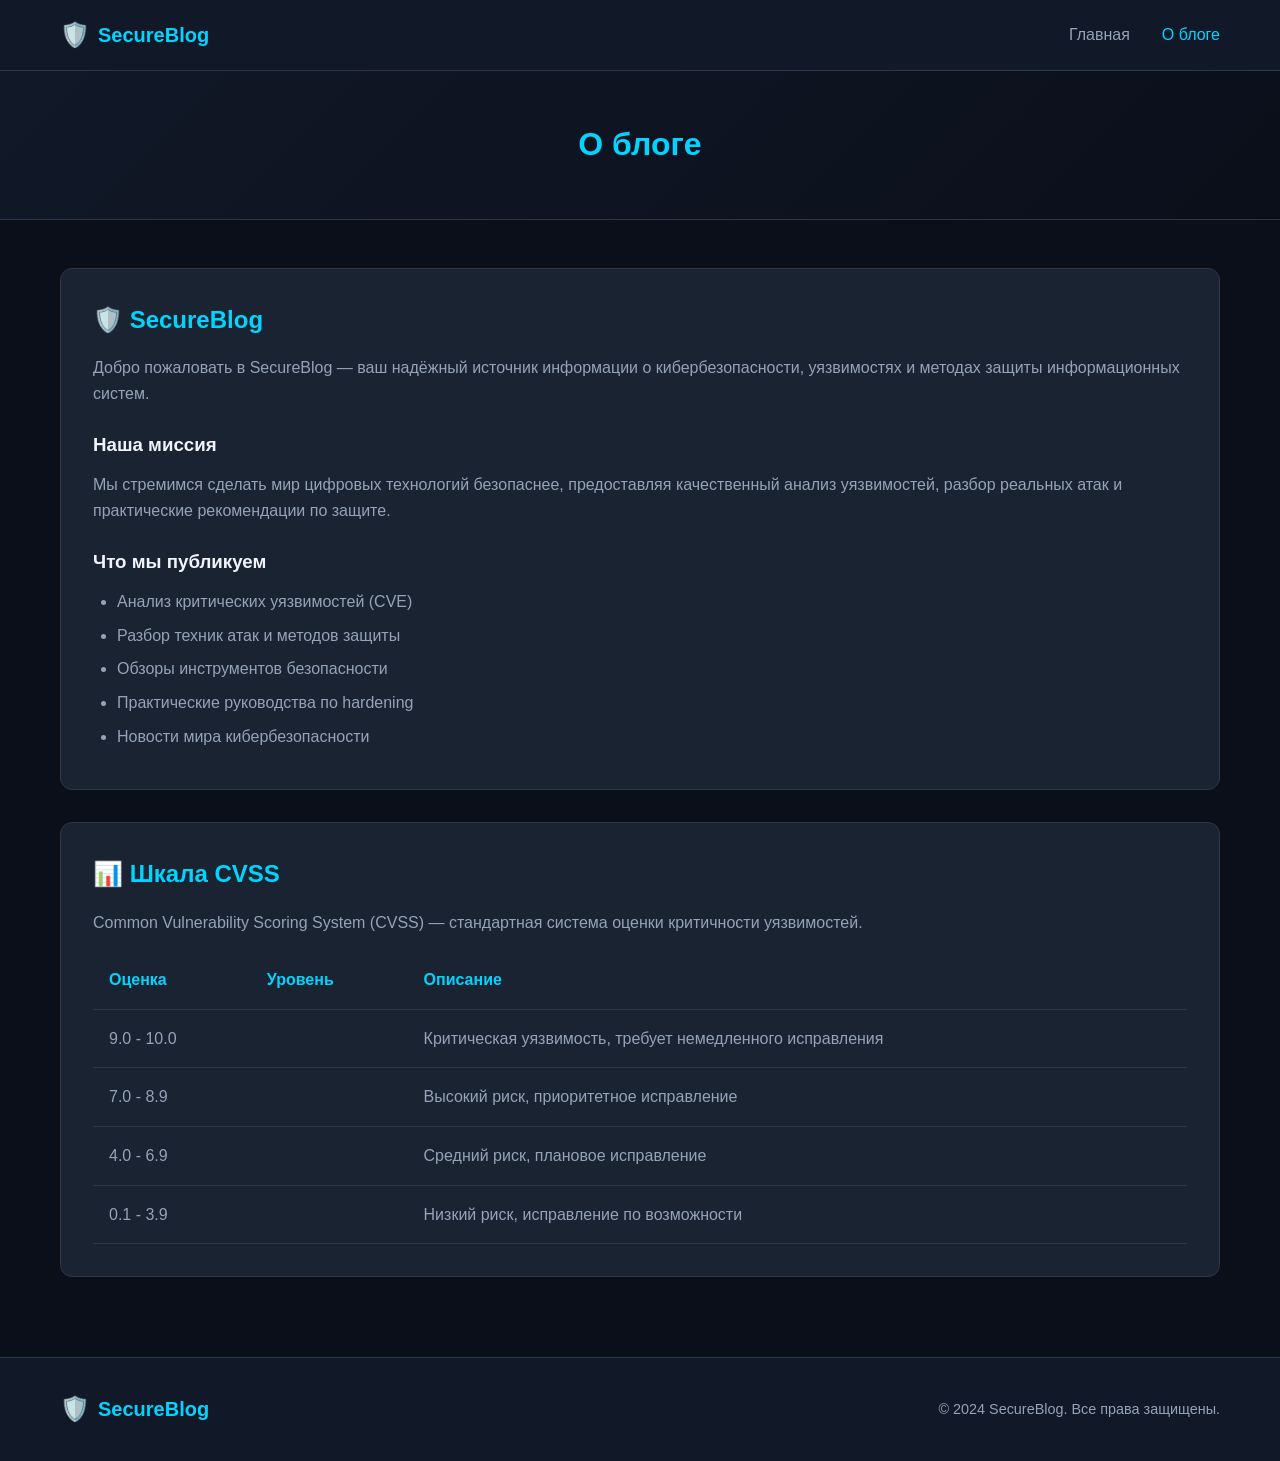
==== about.html @ 0f53efff "Changes" ====
<!DOCTYPE html>
<html lang="ru">
<head>
    <meta charset="UTF-8">
    <meta name="viewport" content="width=device-width, initial-scale=1.0">
    <title>О блоге - SecureBlog</title>
    <meta name="description" content="Информация о блоге SecureBlog">
    <link rel="stylesheet" href="css/style.css">
</head>
<body>
    <header class="header">
        <div class="container">
            <a href="index.html" class="logo">
                <span class="logo-icon">🛡️</span>
                <span class="logo-text">SecureBlog</span>
            </a>
            <nav class="nav">
                <a href="index.html" class="nav-link">Главная</a>
                <a href="about.html" class="nav-link active">О блоге</a>
            </nav>
            <button class="menu-btn" id="menuBtn">
                <span></span>
                <span></span>
                <span></span>
            </button>
        </div>
    </header>

    <main>
        <section class="about-hero">
            <div class="container">
                <h1 class="page-title">О блоге</h1>
            </div>
        </section>

        <section class="about-content">
            <div class="container">
                <div class="about-card">
                    <h2>🛡️ SecureBlog</h2>
                    <p>Добро пожаловать в SecureBlog — ваш надёжный источник информации о кибербезопасности, уязвимостях и методах защиты информационных систем.</p>
                    
                    <h3>Наша миссия</h3>
                    <p>Мы стремимся сделать мир цифровых технологий безопаснее, предоставляя качественный анализ уязвимостей, разбор реальных атак и практические рекомендации по защите.</p>
                    
                    <h3>Что мы публикуем</h3>
                    <ul>
                        <li>Анализ критических уязвимостей (CVE)</li>
                        <li>Разбор техник атак и методов защиты</li>
                        <li>Обзоры инструментов безопасности</li>
                        <li>Практические руководства по hardening</li>
                        <li>Новости мира кибербезопасности</li>
                    </ul>
                </div>

                <div class="about-card">
                    <h2>📊 Шкала CVSS</h2>
                    <p>Common Vulnerability Scoring System (CVSS) — стандартная система оценки критичности уязвимостей.</p>
                    
                    <table class="cvss-table">
                        <thead>
                            <tr>
                                <th>Оценка</th>
                                <th>Уровень</th>
                                <th>Описание</th>
                            </tr>
                        </thead>
                        <tbody>
                            <tr class="cvss-row-critical">
                                <td>9.0 - 10.0</td>
                                <td><span class="cvss-badge cvss-critical">CRITICAL</span></td>
                                <td>Критическая уязвимость, требует немедленного исправления</td>
                            </tr>
                            <tr class="cvss-row-high">
                                <td>7.0 - 8.9</td>
                                <td><span class="cvss-badge cvss-high">HIGH</span></td>
                                <td>Высокий риск, приоритетное исправление</td>
                            </tr>
                            <tr class="cvss-row-medium">
                                <td>4.0 - 6.9</td>
                                <td><span class="cvss-badge cvss-medium">MEDIUM</span></td>
                                <td>Средний риск, плановое исправление</td>
                            </tr>
                            <tr class="cvss-row-low">
                                <td>0.1 - 3.9</td>
                                <td><span class="cvss-badge cvss-low">LOW</span></td>
                                <td>Низкий риск, исправление по возможности</td>
                            </tr>
                        </tbody>
                    </table>
                </div>
            </div>
        </section>
    </main>

    <footer class="footer">
        <div class="container">
            <div class="footer-content">
                <div class="footer-brand">
                    <span class="logo-icon">🛡️</span>
                    <span class="logo-text">SecureBlog</span>
                </div>
                <p class="footer-text">© 2024 SecureBlog. Все права защищены.</p>
            </div>
        </div>
    </footer>

    <script src="js/main.js"></script>
</body>
</html>
---- css/style.css ----
/* Reset & Base */
* {
    margin: 0;
    padding: 0;
    box-sizing: border-box;
}

:root {
    --bg-primary: #0a0f1a;
    --bg-secondary: #111827;
    --bg-card: #1a2332;
    --text-primary: #f1f5f9;
    --text-secondary: #94a3b8;
    --accent: #00d4ff;
    --accent-glow: rgba(0, 212, 255, 0.3);
    --border: #2d3748;
    --cvss-critical: #ef4444;
    --cvss-high: #f97316;
    --cvss-medium: #eab308;
    --cvss-low: #22c55e;
}

body {
    font-family: 'Segoe UI', Tahoma, Geneva, Verdana, sans-serif;
    background-color: var(--bg-primary);
    color: var(--text-primary);
    line-height: 1.6;
    min-height: 100vh;
}

.container {
    max-width: 1200px;
    margin: 0 auto;
    padding: 0 20px;
}

/* Header */
.header {
    background: var(--bg-secondary);
    border-bottom: 1px solid var(--border);
    padding: 1rem 0;
    position: sticky;
    top: 0;
    z-index: 100;
}

.header .container {
    display: flex;
    justify-content: space-between;
    align-items: center;
}

.logo {
    display: flex;
    align-items: center;
    gap: 0.5rem;
    text-decoration: none;
    color: var(--text-primary);
}

.logo-icon {
    font-size: 1.5rem;
}

.logo-text {
    font-size: 1.25rem;
    font-weight: 700;
    color: var(--accent);
}

.nav {
    display: flex;
    gap: 2rem;
}

.nav-link {
    color: var(--text-secondary);
    text-decoration: none;
    transition: color 0.3s;
    font-weight: 500;
}

.nav-link:hover,
.nav-link.active {
    color: var(--accent);
}

.menu-btn {
    display: none;
    flex-direction: column;
    gap: 5px;
    background: none;
    border: none;
    cursor: pointer;
    padding: 5px;
}

.menu-btn span {
    width: 25px;
    height: 2px;
    background: var(--text-primary);
    transition: 0.3s;
}

/* Hero */
.hero {
    padding: 4rem 0;
    text-align: center;
    background: linear-gradient(135deg, var(--bg-secondary) 0%, var(--bg-primary) 100%);
    border-bottom: 1px solid var(--border);
}

.hero-title {
    font-size: 2.5rem;
    margin-bottom: 1rem;
    font-weight: 700;
}

.highlight {
    color: var(--accent);
    text-shadow: 0 0 20px var(--accent-glow);
}

.hero-subtitle {
    color: var(--text-secondary);
    font-size: 1.1rem;
    max-width: 600px;
    margin: 0 auto;
}

/* Posts Section */
.posts {
    padding: 3rem 0;
}

.section-title {
    font-size: 1.5rem;
    margin-bottom: 2rem;
    color: var(--accent);
}

.posts-grid {
    display: grid;
    grid-template-columns: repeat(auto-fit, minmax(350px, 1fr));
    gap: 2rem;
}

/* Post Card */
.post-card {
    background: var(--bg-card);
    border-radius: 12px;
    overflow: hidden;
    border: 1px solid var(--border);
    transition: transform 0.3s, box-shadow 0.3s;
}

.post-card:hover {
    transform: translateY(-5px);
    box-shadow: 0 10px 40px rgba(0, 212, 255, 0.1);
}

.post-image {
    position: relative;
    height: 200px;
    overflow: hidden;
}

.post-image img {
    width: 100%;
    height: 100%;
    object-fit: cover;
}

.cvss-badge {
    position: absolute;
    top: 1rem;
    right: 1rem;
    padding: 0.5rem 1rem;
    border-radius: 20px;
    font-weight: 700;
    font-size: 0.85rem;
}

.cvss-critical {
    background: var(--cvss-critical);
    color: white;
    box-shadow: 0 0 15px rgba(239, 68, 68, 0.5);
}

.cvss-high {
    background: var(--cvss-high);
    color: white;
    box-shadow: 0 0 15px rgba(249, 115, 22, 0.5);
}

.cvss-medium {
    background: var(--cvss-medium);
    color: #1a1a1a;
    box-shadow: 0 0 15px rgba(234, 179, 8, 0.5);
}

.cvss-low {
    background: var(--cvss-low);
    color: white;
    box-shadow: 0 0 15px rgba(34, 197, 94, 0.5);
}

.post-content {
    padding: 1.5rem;
}

.post-meta {
    display: flex;
    justify-content: space-between;
    align-items: center;
    margin-bottom: 0.75rem;
    font-size: 0.85rem;
    color: var(--text-secondary);
}

.post-cve {
    color: var(--accent);
    font-family: monospace;
}

.post-title {
    font-size: 1.25rem;
    margin-bottom: 0.75rem;
    line-height: 1.4;
}

.post-excerpt {
    color: var(--text-secondary);
    font-size: 0.95rem;
    margin-bottom: 1rem;
}

.post-tags {
    display: flex;
    flex-wrap: wrap;
    gap: 0.5rem;
    margin-bottom: 1rem;
}

.tag {
    background: var(--bg-secondary);
    color: var(--accent);
    padding: 0.25rem 0.75rem;
    border-radius: 15px;
    font-size: 0.75rem;
    border: 1px solid var(--border);
}

.read-more {
    color: var(--accent);
    text-decoration: none;
    font-weight: 600;
    transition: opacity 0.3s;
}

.read-more:hover {
    opacity: 0.8;
}

/* Post Full Page */
.post-full {
    padding: 3rem 0;
}

.post-full .container {
    max-width: 800px;
}

.post-header {
    margin-bottom: 2rem;
}

.back-link {
    display: inline-flex;
    align-items: center;
    gap: 0.5rem;
    color: var(--accent);
    text-decoration: none;
    margin-bottom: 1.5rem;
}

.post-full .post-title {
    font-size: 2rem;
    margin-bottom: 1rem;
}

.post-full .post-image {
    height: 400px;
    border-radius: 12px;
    margin-bottom: 2rem;
}

.post-body {
    color: var(--text-secondary);
    line-height: 1.8;
}

.post-body h2 {
    color: var(--text-primary);
    margin: 2rem 0 1rem;
    font-size: 1.5rem;
}

.post-body h3 {
    color: var(--text-primary);
    margin: 1.5rem 0 0.75rem;
    font-size: 1.25rem;
}

.post-body p {
    margin-bottom: 1rem;
}

.post-body ul,
.post-body ol {
    margin: 1rem 0;
    padding-left: 2rem;
}

.post-body li {
    margin-bottom: 0.5rem;
}

.post-body pre {
    background: var(--bg-secondary);
    padding: 1rem;
    border-radius: 8px;
    overflow-x: auto;
    margin: 1rem 0;
    border: 1px solid var(--border);
}

.post-body code {
    font-family: 'Consolas', 'Monaco', monospace;
    color: var(--accent);
}

/* Comments */
.comments-section {
    padding: 3rem 0;
    background: var(--bg-secondary);
}

.comments-section .container {
    max-width: 800px;
}

.comments-title {
    font-size: 1.5rem;
    margin-bottom: 1.5rem;
    color: var(--accent);
}

.comments-list {
    margin-bottom: 2rem;
}

.comment {
    background: var(--bg-card);
    padding: 1.5rem;
    border-radius: 8px;
    margin-bottom: 1rem;
    border: 1px solid var(--border);
}

.comment-header {
    display: flex;
    justify-content: space-between;
    margin-bottom: 0.75rem;
}

.comment-author {
    font-weight: 600;
    color: var(--accent);
}

.comment-date {
    color: var(--text-secondary);
    font-size: 0.85rem;
}

.comment-content {
    color: var(--text-secondary);
}

.comment-form {
    background: var(--bg-card);
    padding: 1.5rem;
    border-radius: 8px;
    border: 1px solid var(--border);
}

.comment-form h4 {
    margin-bottom: 1rem;
}

.comment-form input,
.comment-form textarea {
    width: 100%;
    padding: 0.75rem;
    margin-bottom: 1rem;
    background: var(--bg-secondary);
    border: 1px solid var(--border);
    border-radius: 8px;
    color: var(--text-primary);
    font-size: 1rem;
}

.comment-form input:focus,
.comment-form textarea:focus {
    outline: none;
    border-color: var(--accent);
}

.btn {
    padding: 0.75rem 1.5rem;
    border: none;
    border-radius: 8px;
    font-size: 1rem;
    cursor: pointer;
    transition: all 0.3s;
}

.btn-primary {
    background: var(--accent);
    color: var(--bg-primary);
    font-weight: 600;
}

.btn-primary:hover {
    opacity: 0.9;
    box-shadow: 0 0 20px var(--accent-glow);
}

/* About Page */
.about-hero {
    padding: 3rem 0;
    text-align: center;
    background: linear-gradient(135deg, var(--bg-secondary) 0%, var(--bg-primary) 100%);
    border-bottom: 1px solid var(--border);
}

.page-title {
    font-size: 2rem;
    color: var(--accent);
}

.about-content {
    padding: 3rem 0;
}

.about-card {
    background: var(--bg-card);
    padding: 2rem;
    border-radius: 12px;
    border: 1px solid var(--border);
    margin-bottom: 2rem;
}

.about-card h2 {
    color: var(--accent);
    margin-bottom: 1rem;
}

.about-card h3 {
    color: var(--text-primary);
    margin: 1.5rem 0 0.75rem;
}

.about-card p {
    color: var(--text-secondary);
    margin-bottom: 1rem;
}

.about-card ul {
    color: var(--text-secondary);
    padding-left: 1.5rem;
}

.about-card li {
    margin-bottom: 0.5rem;
}

/* CVSS Table */
.cvss-table {
    width: 100%;
    border-collapse: collapse;
    margin-top: 1rem;
}

.cvss-table th,
.cvss-table td {
    padding: 1rem;
    text-align: left;
    border-bottom: 1px solid var(--border);
}

.cvss-table th {
    color: var(--accent);
    font-weight: 600;
}

.cvss-table td {
    color: var(--text-secondary);
}

/* Footer */
.footer {
    background: var(--bg-secondary);
    border-top: 1px solid var(--border);
    padding: 2rem 0;
    margin-top: auto;
}

.footer-content {
    display: flex;
    justify-content: space-between;
    align-items: center;
}

.footer-brand {
    display: flex;
    align-items: center;
    gap: 0.5rem;
}

.footer-text {
    color: var(--text-secondary);
    font-size: 0.9rem;
}

/* Mobile Menu */
.mobile-nav {
    display: none;
    position: fixed;
    top: 60px;
    left: 0;
    right: 0;
    background: var(--bg-secondary);
    padding: 1rem;
    border-bottom: 1px solid var(--border);
    flex-direction: column;
    gap: 1rem;
}

.mobile-nav.active {
    display: flex;
}

/* Responsive */
@media (max-width: 768px) {
    .nav {
        display: none;
    }

    .menu-btn {
        display: flex;
    }

    .hero-title {
        font-size: 1.75rem;
    }

    .posts-grid {
        grid-template-columns: 1fr;
    }

    .footer-content {
        flex-direction: column;
        gap: 1rem;
        text-align: center;
    }

    .post-full .post-title {
        font-size: 1.5rem;
    }

    .post-full .post-image {
        height: 250px;
    }
}
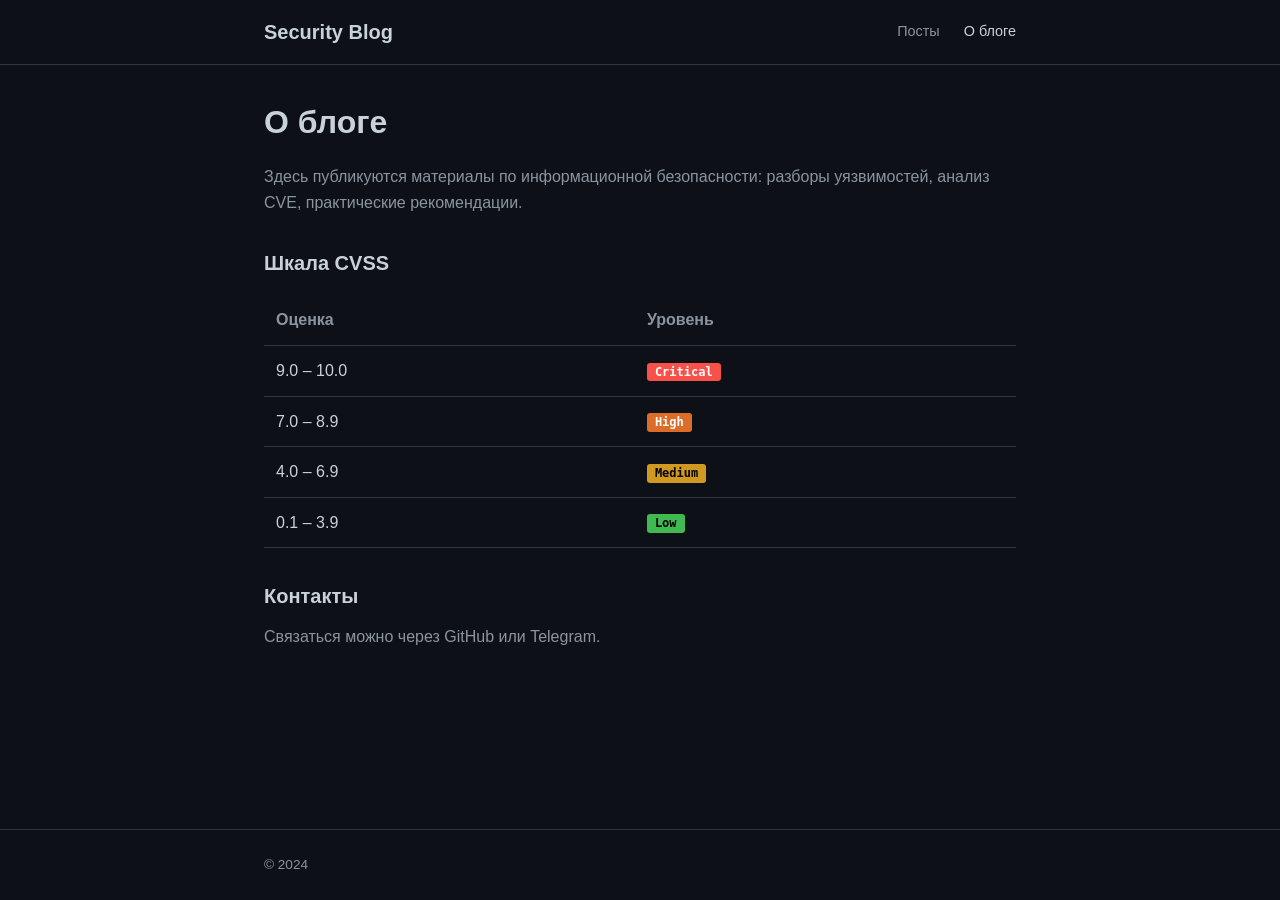
==== commit c1c7476c: "Add markdown posts system Implemented a professional blog with Markdown-based posts, added config, m" ====
--- a/about.html
+++ b/about.html
@@ -3,107 +3,53 @@
 <head>
     <meta charset="UTF-8">
     <meta name="viewport" content="width=device-width, initial-scale=1.0">
-    <title>О блоге - SecureBlog</title>
-    <meta name="description" content="Информация о блоге SecureBlog">
+    <title>О блоге - Security Blog</title>
+    <meta name="description" content="Исследования в области информационной безопасности">
     <link rel="stylesheet" href="css/style.css">
 </head>
 <body>
     <header class="header">
         <div class="container">
-            <a href="index.html" class="logo">
-                <span class="logo-icon">🛡️</span>
-                <span class="logo-text">SecureBlog</span>
-            </a>
+            <a href="index.html" class="logo">Security Blog</a>
             <nav class="nav">
-                <a href="index.html" class="nav-link">Главная</a>
+                <a href="index.html" class="nav-link">Посты</a>
                 <a href="about.html" class="nav-link active">О блоге</a>
             </nav>
-            <button class="menu-btn" id="menuBtn">
-                <span></span>
-                <span></span>
-                <span></span>
-            </button>
         </div>
     </header>
 
-    <main>
-        <section class="about-hero">
-            <div class="container">
-                <h1 class="page-title">О блоге</h1>
-            </div>
-        </section>
+    <main class="main">
+        <div class="container">
+            <article class="about-page">
+                <h1>О блоге</h1>
+                <p>Здесь публикуются материалы по информационной безопасности: разборы уязвимостей, анализ CVE, практические рекомендации.</p>
+                
+                <h2>Шкала CVSS</h2>
+                <table class="cvss-table">
+                    <thead>
+                        <tr>
+                            <th>Оценка</th>
+                            <th>Уровень</th>
+                        </tr>
+                    </thead>
+                    <tbody>
+                        <tr><td>9.0 – 10.0</td><td><span class="cvss-badge cvss-critical">Critical</span></td></tr>
+                        <tr><td>7.0 – 8.9</td><td><span class="cvss-badge cvss-high">High</span></td></tr>
+                        <tr><td>4.0 – 6.9</td><td><span class="cvss-badge cvss-medium">Medium</span></td></tr>
+                        <tr><td>0.1 – 3.9</td><td><span class="cvss-badge cvss-low">Low</span></td></tr>
+                    </tbody>
+                </table>
 
-        <section class="about-content">
-            <div class="container">
-                <div class="about-card">
-                    <h2>🛡️ SecureBlog</h2>
-                    <p>Добро пожаловать в SecureBlog — ваш надёжный источник информации о кибербезопасности, уязвимостях и методах защиты информационных систем.</p>
-                    
-                    <h3>Наша миссия</h3>
-                    <p>Мы стремимся сделать мир цифровых технологий безопаснее, предоставляя качественный анализ уязвимостей, разбор реальных атак и практические рекомендации по защите.</p>
-                    
-                    <h3>Что мы публикуем</h3>
-                    <ul>
-                        <li>Анализ критических уязвимостей (CVE)</li>
-                        <li>Разбор техник атак и методов защиты</li>
-                        <li>Обзоры инструментов безопасности</li>
-                        <li>Практические руководства по hardening</li>
-                        <li>Новости мира кибербезопасности</li>
-                    </ul>
-                </div>
-
-                <div class="about-card">
-                    <h2>📊 Шкала CVSS</h2>
-                    <p>Common Vulnerability Scoring System (CVSS) — стандартная система оценки критичности уязвимостей.</p>
-                    
-                    <table class="cvss-table">
-                        <thead>
-                            <tr>
-                                <th>Оценка</th>
-                                <th>Уровень</th>
-                                <th>Описание</th>
-                            </tr>
-                        </thead>
-                        <tbody>
-                            <tr class="cvss-row-critical">
-                                <td>9.0 - 10.0</td>
-                                <td><span class="cvss-badge cvss-critical">CRITICAL</span></td>
-                                <td>Критическая уязвимость, требует немедленного исправления</td>
-                            </tr>
-                            <tr class="cvss-row-high">
-                                <td>7.0 - 8.9</td>
-                                <td><span class="cvss-badge cvss-high">HIGH</span></td>
-                                <td>Высокий риск, приоритетное исправление</td>
-                            </tr>
-                            <tr class="cvss-row-medium">
-                                <td>4.0 - 6.9</td>
-                                <td><span class="cvss-badge cvss-medium">MEDIUM</span></td>
-                                <td>Средний риск, плановое исправление</td>
-                            </tr>
-                            <tr class="cvss-row-low">
-                                <td>0.1 - 3.9</td>
-                                <td><span class="cvss-badge cvss-low">LOW</span></td>
-                                <td>Низкий риск, исправление по возможности</td>
-                            </tr>
-                        </tbody>
-                    </table>
-                </div>
-            </div>
-        </section>
+                <h2>Контакты</h2>
+                <p>Связаться можно через GitHub или Telegram.</p>
+            </article>
+        </div>
     </main>
 
     <footer class="footer">
         <div class="container">
-            <div class="footer-content">
-                <div class="footer-brand">
-                    <span class="logo-icon">🛡️</span>
-                    <span class="logo-text">SecureBlog</span>
-                </div>
-                <p class="footer-text">© 2024 SecureBlog. Все права защищены.</p>
-            </div>
+            <p>&copy; 2024</p>
         </div>
     </footer>
-
-    <script src="js/main.js"></script>
 </body>
 </html>
--- a/css/style.css
+++ b/css/style.css
@@ -1,47 +1,61 @@
-/* Reset & Base */
-* {
+/* Reset */
+*, *::before, *::after {
     margin: 0;
     padding: 0;
     box-sizing: border-box;
 }
 
+/* Variables */
 :root {
-    --bg-primary: #0a0f1a;
-    --bg-secondary: #111827;
-    --bg-card: #1a2332;
-    --text-primary: #f1f5f9;
-    --text-secondary: #94a3b8;
-    --accent: #00d4ff;
-    --accent-glow: rgba(0, 212, 255, 0.3);
-    --border: #2d3748;
-    --cvss-critical: #ef4444;
-    --cvss-high: #f97316;
-    --cvss-medium: #eab308;
-    --cvss-low: #22c55e;
+    --bg: #0d1117;
+    --bg-secondary: #161b22;
+    --border: #30363d;
+    --text: #c9d1d9;
+    --text-muted: #8b949e;
+    --accent: #58a6ff;
+    --accent-hover: #79b8ff;
+    --critical: #f85149;
+    --high: #db6d28;
+    --medium: #d29922;
+    --low: #3fb950;
+}
+
+/* Base */
+html {
+    font-size: 16px;
+    scroll-behavior: smooth;
 }
 
 body {
-    font-family: 'Segoe UI', Tahoma, Geneva, Verdana, sans-serif;
-    background-color: var(--bg-primary);
-    color: var(--text-primary);
+    font-family: -apple-system, BlinkMacSystemFont, 'Segoe UI', Helvetica, Arial, sans-serif;
+    background: var(--bg);
+    color: var(--text);
     line-height: 1.6;
     min-height: 100vh;
+    display: flex;
+    flex-direction: column;
 }
 
 .container {
-    max-width: 1200px;
+    max-width: 800px;
     margin: 0 auto;
-    padding: 0 20px;
+    padding: 0 1.5rem;
+}
+
+a {
+    color: var(--accent);
+    text-decoration: none;
+}
+
+a:hover {
+    color: var(--accent-hover);
+    text-decoration: underline;
 }
 
 /* Header */
 .header {
-    background: var(--bg-secondary);
     border-bottom: 1px solid var(--border);
     padding: 1rem 0;
-    position: sticky;
-    top: 0;
-    z-index: 100;
 }
 
 .header .container {
@@ -51,265 +65,178 @@
 }
 
 .logo {
-    display: flex;
-    align-items: center;
-    gap: 0.5rem;
+    font-size: 1.25rem;
+    font-weight: 600;
+    color: var(--text);
+}
+
+.logo:hover {
+    color: var(--text);
     text-decoration: none;
-    color: var(--text-primary);
-}
-
-.logo-icon {
-    font-size: 1.5rem;
-}
-
-.logo-text {
-    font-size: 1.25rem;
-    font-weight: 700;
-    color: var(--accent);
 }
 
 .nav {
     display: flex;
-    gap: 2rem;
+    gap: 1.5rem;
 }
 
 .nav-link {
-    color: var(--text-secondary);
-    text-decoration: none;
-    transition: color 0.3s;
-    font-weight: 500;
+    color: var(--text-muted);
+    font-size: 0.9rem;
 }
 
 .nav-link:hover,
 .nav-link.active {
+    color: var(--text);
+    text-decoration: none;
+}
+
+/* Main */
+.main {
+    flex: 1;
+    padding: 2rem 0;
+}
+
+/* Posts list */
+.posts {
+    display: flex;
+    flex-direction: column;
+    gap: 1.5rem;
+}
+
+.post-card {
+    padding: 1.25rem;
+    background: var(--bg-secondary);
+    border: 1px solid var(--border);
+    border-radius: 6px;
+}
+
+.post-card:hover {
+    border-color: var(--accent);
+}
+
+.post-card h2 {
+    font-size: 1.25rem;
+    margin-bottom: 0.5rem;
+}
+
+.post-card h2 a {
+    color: var(--text);
+}
+
+.post-card h2 a:hover {
     color: var(--accent);
-}
-
-.menu-btn {
-    display: none;
-    flex-direction: column;
-    gap: 5px;
-    background: none;
-    border: none;
-    cursor: pointer;
-    padding: 5px;
-}
-
-.menu-btn span {
-    width: 25px;
-    height: 2px;
-    background: var(--text-primary);
-    transition: 0.3s;
-}
-
-/* Hero */
-.hero {
-    padding: 4rem 0;
-    text-align: center;
-    background: linear-gradient(135deg, var(--bg-secondary) 0%, var(--bg-primary) 100%);
-    border-bottom: 1px solid var(--border);
-}
-
-.hero-title {
-    font-size: 2.5rem;
-    margin-bottom: 1rem;
-    font-weight: 700;
-}
-
-.highlight {
-    color: var(--accent);
-    text-shadow: 0 0 20px var(--accent-glow);
-}
-
-.hero-subtitle {
-    color: var(--text-secondary);
-    font-size: 1.1rem;
-    max-width: 600px;
-    margin: 0 auto;
-}
-
-/* Posts Section */
-.posts {
-    padding: 3rem 0;
-}
-
-.section-title {
-    font-size: 1.5rem;
-    margin-bottom: 2rem;
-    color: var(--accent);
-}
-
-.posts-grid {
-    display: grid;
-    grid-template-columns: repeat(auto-fit, minmax(350px, 1fr));
-    gap: 2rem;
-}
-
-/* Post Card */
-.post-card {
-    background: var(--bg-card);
-    border-radius: 12px;
-    overflow: hidden;
-    border: 1px solid var(--border);
-    transition: transform 0.3s, box-shadow 0.3s;
-}
-
-.post-card:hover {
-    transform: translateY(-5px);
-    box-shadow: 0 10px 40px rgba(0, 212, 255, 0.1);
-}
-
-.post-image {
-    position: relative;
-    height: 200px;
-    overflow: hidden;
-}
-
-.post-image img {
-    width: 100%;
-    height: 100%;
-    object-fit: cover;
-}
-
-.cvss-badge {
-    position: absolute;
-    top: 1rem;
-    right: 1rem;
-    padding: 0.5rem 1rem;
-    border-radius: 20px;
-    font-weight: 700;
+    text-decoration: none;
+}
+
+.post-meta {
+    display: flex;
+    flex-wrap: wrap;
+    gap: 0.75rem;
     font-size: 0.85rem;
-}
-
-.cvss-critical {
-    background: var(--cvss-critical);
-    color: white;
-    box-shadow: 0 0 15px rgba(239, 68, 68, 0.5);
-}
-
-.cvss-high {
-    background: var(--cvss-high);
-    color: white;
-    box-shadow: 0 0 15px rgba(249, 115, 22, 0.5);
-}
-
-.cvss-medium {
-    background: var(--cvss-medium);
-    color: #1a1a1a;
-    box-shadow: 0 0 15px rgba(234, 179, 8, 0.5);
-}
-
-.cvss-low {
-    background: var(--cvss-low);
-    color: white;
-    box-shadow: 0 0 15px rgba(34, 197, 94, 0.5);
-}
-
-.post-content {
-    padding: 1.5rem;
-}
-
-.post-meta {
-    display: flex;
-    justify-content: space-between;
-    align-items: center;
+    color: var(--text-muted);
     margin-bottom: 0.75rem;
-    font-size: 0.85rem;
-    color: var(--text-secondary);
-}
-
-.post-cve {
-    color: var(--accent);
-    font-family: monospace;
-}
-
-.post-title {
-    font-size: 1.25rem;
-    margin-bottom: 0.75rem;
-    line-height: 1.4;
 }
 
 .post-excerpt {
-    color: var(--text-secondary);
+    color: var(--text-muted);
     font-size: 0.95rem;
-    margin-bottom: 1rem;
 }
 
 .post-tags {
     display: flex;
     flex-wrap: wrap;
     gap: 0.5rem;
-    margin-bottom: 1rem;
+    margin-top: 0.75rem;
 }
 
 .tag {
-    background: var(--bg-secondary);
-    color: var(--accent);
-    padding: 0.25rem 0.75rem;
-    border-radius: 15px;
     font-size: 0.75rem;
+    padding: 0.15rem 0.5rem;
+    background: var(--bg);
     border: 1px solid var(--border);
-}
-
-.read-more {
-    color: var(--accent);
-    text-decoration: none;
+    border-radius: 3px;
+    color: var(--text-muted);
+}
+
+/* CVSS badges */
+.cvss-badge {
+    font-size: 0.75rem;
     font-weight: 600;
-    transition: opacity 0.3s;
-}
-
-.read-more:hover {
-    opacity: 0.8;
-}
-
-/* Post Full Page */
+    padding: 0.15rem 0.5rem;
+    border-radius: 3px;
+    font-family: ui-monospace, SFMono-Regular, 'SF Mono', Menlo, monospace;
+}
+
+.cvss-critical {
+    background: var(--critical);
+    color: #fff;
+}
+
+.cvss-high {
+    background: var(--high);
+    color: #fff;
+}
+
+.cvss-medium {
+    background: var(--medium);
+    color: #000;
+}
+
+.cvss-low {
+    background: var(--low);
+    color: #000;
+}
+
+/* Post full */
 .post-full {
-    padding: 3rem 0;
-}
-
-.post-full .container {
-    max-width: 800px;
+    max-width: 100%;
 }
 
 .post-header {
     margin-bottom: 2rem;
+    padding-bottom: 1rem;
+    border-bottom: 1px solid var(--border);
+}
+
+.post-header h1 {
+    font-size: 2rem;
+    line-height: 1.3;
+    margin-bottom: 1rem;
 }
 
 .back-link {
-    display: inline-flex;
-    align-items: center;
-    gap: 0.5rem;
+    display: inline-block;
+    margin-bottom: 1rem;
+    color: var(--text-muted);
+    font-size: 0.9rem;
+}
+
+.back-link:hover {
     color: var(--accent);
-    text-decoration: none;
-    margin-bottom: 1.5rem;
-}
-
-.post-full .post-title {
-    font-size: 2rem;
-    margin-bottom: 1rem;
-}
-
-.post-full .post-image {
-    height: 400px;
-    border-radius: 12px;
-    margin-bottom: 2rem;
-}
-
+}
+
+/* Post content */
 .post-body {
-    color: var(--text-secondary);
+    font-size: 1rem;
     line-height: 1.8;
 }
 
 .post-body h2 {
-    color: var(--text-primary);
+    font-size: 1.5rem;
     margin: 2rem 0 1rem;
-    font-size: 1.5rem;
+    padding-bottom: 0.25rem;
+    border-bottom: 1px solid var(--border);
 }
 
 .post-body h3 {
-    color: var(--text-primary);
+    font-size: 1.25rem;
     margin: 1.5rem 0 0.75rem;
-    font-size: 1.25rem;
+}
+
+.post-body h4 {
+    font-size: 1.1rem;
+    margin: 1rem 0 0.5rem;
 }
 
 .post-body p {
@@ -319,268 +246,110 @@
 .post-body ul,
 .post-body ol {
     margin: 1rem 0;
-    padding-left: 2rem;
+    padding-left: 1.5rem;
 }
 
 .post-body li {
     margin-bottom: 0.5rem;
 }
 
+.post-body code {
+    font-family: ui-monospace, SFMono-Regular, 'SF Mono', Menlo, monospace;
+    font-size: 0.9em;
+    background: var(--bg-secondary);
+    padding: 0.15rem 0.35rem;
+    border-radius: 3px;
+}
+
 .post-body pre {
     background: var(--bg-secondary);
+    border: 1px solid var(--border);
+    border-radius: 6px;
     padding: 1rem;
-    border-radius: 8px;
     overflow-x: auto;
     margin: 1rem 0;
-    border: 1px solid var(--border);
-}
-
-.post-body code {
-    font-family: 'Consolas', 'Monaco', monospace;
-    color: var(--accent);
-}
-
-/* Comments */
-.comments-section {
-    padding: 3rem 0;
-    background: var(--bg-secondary);
-}
-
-.comments-section .container {
-    max-width: 800px;
-}
-
-.comments-title {
-    font-size: 1.5rem;
-    margin-bottom: 1.5rem;
-    color: var(--accent);
-}
-
-.comments-list {
-    margin-bottom: 2rem;
-}
-
-.comment {
-    background: var(--bg-card);
-    padding: 1.5rem;
-    border-radius: 8px;
-    margin-bottom: 1rem;
-    border: 1px solid var(--border);
-}
-
-.comment-header {
-    display: flex;
-    justify-content: space-between;
-    margin-bottom: 0.75rem;
-}
-
-.comment-author {
-    font-weight: 600;
-    color: var(--accent);
-}
-
-.comment-date {
-    color: var(--text-secondary);
-    font-size: 0.85rem;
-}
-
-.comment-content {
-    color: var(--text-secondary);
-}
-
-.comment-form {
-    background: var(--bg-card);
-    padding: 1.5rem;
-    border-radius: 8px;
-    border: 1px solid var(--border);
-}
-
-.comment-form h4 {
-    margin-bottom: 1rem;
-}
-
-.comment-form input,
-.comment-form textarea {
-    width: 100%;
-    padding: 0.75rem;
-    margin-bottom: 1rem;
-    background: var(--bg-secondary);
-    border: 1px solid var(--border);
-    border-radius: 8px;
-    color: var(--text-primary);
-    font-size: 1rem;
-}
-
-.comment-form input:focus,
-.comment-form textarea:focus {
-    outline: none;
-    border-color: var(--accent);
-}
-
-.btn {
-    padding: 0.75rem 1.5rem;
-    border: none;
-    border-radius: 8px;
-    font-size: 1rem;
-    cursor: pointer;
-    transition: all 0.3s;
-}
-
-.btn-primary {
-    background: var(--accent);
-    color: var(--bg-primary);
-    font-weight: 600;
-}
-
-.btn-primary:hover {
-    opacity: 0.9;
-    box-shadow: 0 0 20px var(--accent-glow);
-}
-
-/* About Page */
-.about-hero {
-    padding: 3rem 0;
-    text-align: center;
-    background: linear-gradient(135deg, var(--bg-secondary) 0%, var(--bg-primary) 100%);
-    border-bottom: 1px solid var(--border);
-}
-
-.page-title {
+}
+
+.post-body pre code {
+    background: none;
+    padding: 0;
+}
+
+.post-body blockquote {
+    border-left: 3px solid var(--accent);
+    padding-left: 1rem;
+    margin: 1rem 0;
+    color: var(--text-muted);
+}
+
+.post-body img {
+    max-width: 100%;
+    height: auto;
+    border-radius: 6px;
+    margin: 1rem 0;
+}
+
+/* About page */
+.about-page h1 {
     font-size: 2rem;
-    color: var(--accent);
-}
-
-.about-content {
-    padding: 3rem 0;
-}
-
-.about-card {
-    background: var(--bg-card);
-    padding: 2rem;
-    border-radius: 12px;
-    border: 1px solid var(--border);
-    margin-bottom: 2rem;
-}
-
-.about-card h2 {
-    color: var(--accent);
-    margin-bottom: 1rem;
-}
-
-.about-card h3 {
-    color: var(--text-primary);
-    margin: 1.5rem 0 0.75rem;
-}
-
-.about-card p {
-    color: var(--text-secondary);
-    margin-bottom: 1rem;
-}
-
-.about-card ul {
-    color: var(--text-secondary);
-    padding-left: 1.5rem;
-}
-
-.about-card li {
-    margin-bottom: 0.5rem;
-}
-
-/* CVSS Table */
+    margin-bottom: 1rem;
+}
+
+.about-page h2 {
+    font-size: 1.25rem;
+    margin: 2rem 0 0.75rem;
+}
+
+.about-page p {
+    margin-bottom: 1rem;
+    color: var(--text-muted);
+}
+
 .cvss-table {
     width: 100%;
     border-collapse: collapse;
-    margin-top: 1rem;
+    margin: 1rem 0;
 }
 
 .cvss-table th,
 .cvss-table td {
-    padding: 1rem;
+    padding: 0.75rem;
     text-align: left;
     border-bottom: 1px solid var(--border);
 }
 
 .cvss-table th {
-    color: var(--accent);
     font-weight: 600;
-}
-
-.cvss-table td {
-    color: var(--text-secondary);
+    color: var(--text-muted);
 }
 
 /* Footer */
 .footer {
-    background: var(--bg-secondary);
     border-top: 1px solid var(--border);
-    padding: 2rem 0;
+    padding: 1.5rem 0;
     margin-top: auto;
 }
 
-.footer-content {
-    display: flex;
-    justify-content: space-between;
-    align-items: center;
-}
-
-.footer-brand {
-    display: flex;
-    align-items: center;
-    gap: 0.5rem;
-}
-
-.footer-text {
-    color: var(--text-secondary);
-    font-size: 0.9rem;
-}
-
-/* Mobile Menu */
-.mobile-nav {
-    display: none;
-    position: fixed;
-    top: 60px;
-    left: 0;
-    right: 0;
-    background: var(--bg-secondary);
-    padding: 1rem;
-    border-bottom: 1px solid var(--border);
-    flex-direction: column;
-    gap: 1rem;
-}
-
-.mobile-nav.active {
-    display: flex;
+.footer p {
+    color: var(--text-muted);
+    font-size: 0.85rem;
+}
+
+/* Loading state */
+.loading {
+    color: var(--text-muted);
+    text-align: center;
+    padding: 2rem;
 }
 
 /* Responsive */
-@media (max-width: 768px) {
-    .nav {
-        display: none;
+@media (max-width: 640px) {
+    .header .container {
+        flex-direction: column;
+        gap: 0.75rem;
     }
-
-    .menu-btn {
-        display: flex;
-    }
-
-    .hero-title {
-        font-size: 1.75rem;
-    }
-
-    .posts-grid {
-        grid-template-columns: 1fr;
-    }
-
-    .footer-content {
-        flex-direction: column;
-        gap: 1rem;
-        text-align: center;
-    }
-
-    .post-full .post-title {
+    
+    .post-header h1 {
         font-size: 1.5rem;
     }
-
-    .post-full .post-image {
-        height: 250px;
-    }
-}
+}
